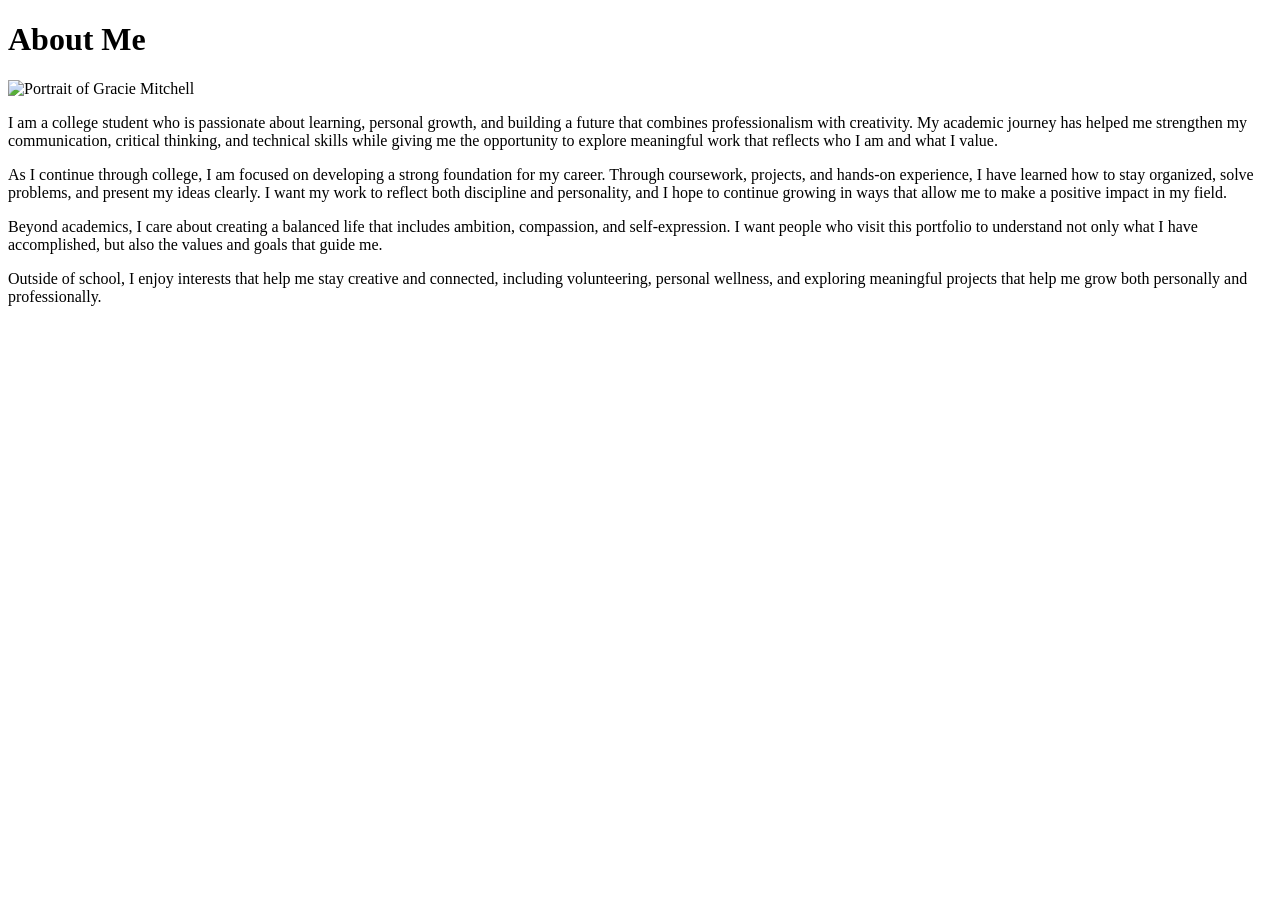
==== about.html @ e4f40985 "Create about.html" ====
<!DOCTYPE html>
<html lang="en">
<head>
  <meta charset="UTF-8">
  <meta name="viewport" content="width=device-width, initial-scale=1.0">
  <title>About | Gracie Mitchell</title>
  <link rel="icon" type="image/png" href="images/favicon.png">
  <link rel="stylesheet" href="style.css">
</head>
<body>
  <div id="header"></div>

  <main class="page-section container">
    <h1 class="page-title">About Me</h1>

    <section class="about-grid">
      <div class="about-img">
        <img src="images/profile.jpg" alt="Portrait of Gracie Mitchell">
      </div>

      <div class="card">
        <p>
          I am a college student who is passionate about learning, personal growth, and building a future that combines professionalism with creativity. My academic journey has helped me strengthen my communication, critical thinking, and technical skills while giving me the opportunity to explore meaningful work that reflects who I am and what I value.
        </p>

        <p>
          As I continue through college, I am focused on developing a strong foundation for my career. Through coursework, projects, and hands-on experience, I have learned how to stay organized, solve problems, and present my ideas clearly. I want my work to reflect both discipline and personality, and I hope to continue growing in ways that allow me to make a positive impact in my field.
        </p>

        <p>
          Beyond academics, I care about creating a balanced life that includes ambition, compassion, and self-expression. I want people who visit this portfolio to understand not only what I have accomplished, but also the values and goals that guide me.
        </p>

        <p>
          Outside of school, I enjoy interests that help me stay creative and connected, including volunteering, personal wellness, and exploring meaningful projects that help me grow both personally and professionally.
        </p>
      </div>
    </section>
  </main>

  <div id="footer"></div>
  <script src="script.js"></script>
</body>
</html>
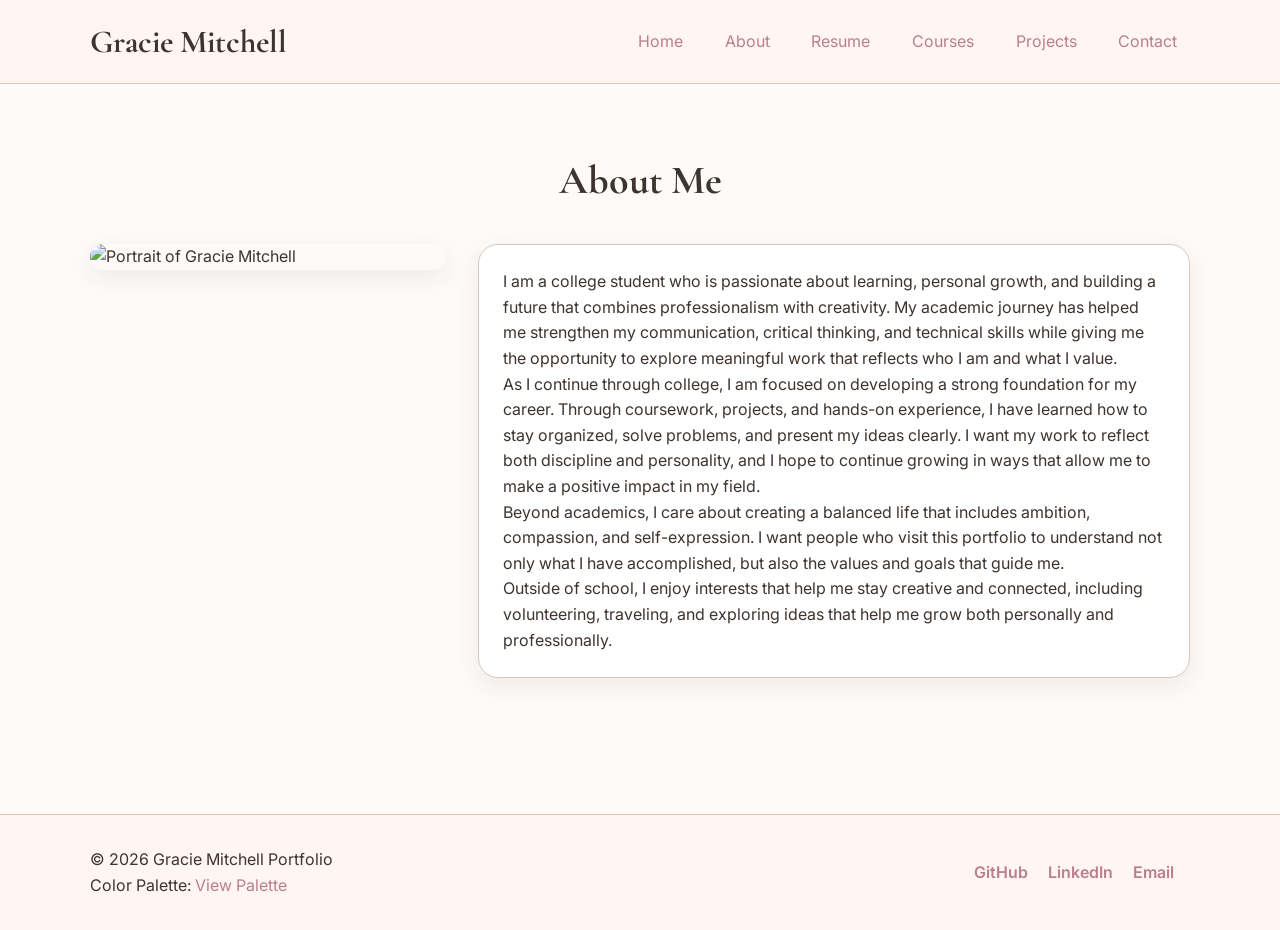
==== commit 172c9c25: "Update about.html" ====
--- a/about.html
+++ b/about.html
@@ -15,7 +15,7 @@
 
     <section class="about-grid">
       <div class="about-img">
-        <img src="images/profile.jpg" alt="Portrait of Gracie Mitchell">
+        <img src="profile.jpg" alt="Portrait of Gracie Mitchell">
       </div>
 
       <div class="card">
@@ -32,7 +32,7 @@
         </p>
 
         <p>
-          Outside of school, I enjoy interests that help me stay creative and connected, including volunteering, personal wellness, and exploring meaningful projects that help me grow both personally and professionally.
+          Outside of school, I enjoy interests that help me stay creative and connected, including volunteering, traveling, and exploring ideas that help me grow both personally and professionally.
         </p>
       </div>
     </section>
--- a/style.css
+++ b/style.css
@@ -0,0 +1,260 @@
+@import url('https://fonts.googleapis.com/css2?family=Cormorant+Garamond:wght@500;600;700&family=Inter:wght@300;400;500;600&display=swap');
+
+:root {
+  --bg: #fdfaf7;
+  --card: #fff6f2;
+  --text: #3d342f;
+  --accent: #d8a7b1;
+  --accent-dark: #b97f8d;
+  --soft: #edd6db;
+  --border: #d9c7c2;
+  --white: #ffffff;
+  --shadow: 0 8px 24px rgba(61, 52, 47, 0.08);
+}
+
+* {
+  margin: 0;
+  padding: 0;
+  box-sizing: border-box;
+}
+
+html {
+  scroll-behavior: smooth;
+}
+
+body {
+  background-color: var(--bg);
+  color: var(--text);
+  font-family: 'Inter', sans-serif;
+  line-height: 1.6;
+}
+
+img {
+  max-width: 100%;
+  display: block;
+}
+
+a {
+  color: var(--accent-dark);
+  text-decoration: none;
+}
+
+a:hover {
+  text-decoration: underline;
+}
+
+.container {
+  width: min(1100px, 90%);
+  margin: 0 auto;
+}
+
+.site-header {
+  background: rgba(255, 246, 242, 0.95);
+  border-bottom: 1px solid var(--border);
+  position: sticky;
+  top: 0;
+  z-index: 1000;
+  backdrop-filter: blur(10px);
+}
+
+.nav-wrapper {
+  display: flex;
+  justify-content: space-between;
+  align-items: center;
+  padding: 1rem 0;
+}
+
+.logo {
+  font-family: 'Cormorant Garamond', serif;
+  font-size: 2rem;
+  font-weight: 700;
+  color: var(--text);
+}
+
+.nav-links {
+  display: flex;
+  gap: 1rem;
+  flex-wrap: wrap;
+}
+
+.nav-links a {
+  padding: 0.5rem 0.8rem;
+  border-radius: 999px;
+  transition: 0.3s ease;
+}
+
+.nav-links a:hover,
+.nav-links a.active {
+  background-color: var(--soft);
+  text-decoration: none;
+}
+
+.hero {
+  min-height: 80vh;
+  display: grid;
+  place-items: center;
+  padding: 4rem 0;
+}
+
+.hero-card {
+  background: var(--white);
+  border: 1px solid var(--border);
+  border-radius: 24px;
+  box-shadow: var(--shadow);
+  padding: 2rem;
+  display: grid;
+  grid-template-columns: 1fr 1fr;
+  gap: 2rem;
+  align-items: center;
+}
+
+.hero-text h1,
+.page-title,
+.section-title {
+  font-family: 'Cormorant Garamond', serif;
+  color: var(--text);
+}
+
+.hero-text h1 {
+  font-size: 3rem;
+  margin-bottom: 0.8rem;
+}
+
+.hero-text p {
+  margin-bottom: 1rem;
+  font-size: 1.05rem;
+}
+
+.hero-img img,
+.about-img img {
+  border-radius: 20px;
+  box-shadow: var(--shadow);
+  object-fit: cover;
+}
+
+.btn {
+  display: inline-block;
+  background: var(--accent);
+  color: var(--text);
+  padding: 0.85rem 1.3rem;
+  border-radius: 999px;
+  font-weight: 600;
+  border: none;
+  cursor: pointer;
+  transition: 0.3s ease;
+}
+
+.btn:hover {
+  background: var(--accent-dark);
+  color: white;
+  text-decoration: none;
+}
+
+.page-section {
+  padding: 4rem 0;
+}
+
+.page-title {
+  font-size: 2.5rem;
+  text-align: center;
+  margin-bottom: 2rem;
+}
+
+.card {
+  background: var(--white);
+  border: 1px solid var(--border);
+  border-radius: 20px;
+  box-shadow: var(--shadow);
+  padding: 1.5rem;
+  margin-bottom: 1.5rem;
+}
+
+.about-grid,
+.contact-grid,
+.resume-box {
+  display: grid;
+  gap: 2rem;
+}
+
+.about-grid {
+  grid-template-columns: 1fr 2fr;
+  align-items: start;
+}
+
+.contact-grid {
+  grid-template-columns: 1fr 1fr;
+}
+
+input,
+textarea {
+  width: 100%;
+  padding: 0.9rem;
+  border: 1px solid var(--border);
+  border-radius: 14px;
+  font-family: inherit;
+  background: #fff;
+  margin-bottom: 1rem;
+}
+
+textarea {
+  min-height: 140px;
+  resize: vertical;
+}
+
+table {
+  width: 100%;
+  border-collapse: collapse;
+  margin-top: 1rem;
+  background: var(--white);
+  overflow: hidden;
+  border-radius: 16px;
+}
+
+th,
+td {
+  border: 1px solid var(--border);
+  padding: 0.85rem;
+  text-align: left;
+}
+
+th {
+  background: var(--soft);
+}
+
+.projects-grid {
+  display: grid;
+  grid-template-columns: repeat(2, 1fr);
+  gap: 1.5rem;
+}
+
+.project-card img {
+  border-radius: 16px;
+  margin-bottom: 1rem;
+}
+
+.site-footer {
+  background: var(--card);
+  border-top: 1px solid var(--border);
+  padding: 2rem 0;
+  margin-top: 3rem;
+}
+
+.footer-content {
+  display: flex;
+  justify-content: space-between;
+  gap: 1rem;
+  flex-wrap: wrap;
+  align-items: center;
+}
+
+.socials a {
+  margin-right: 1rem;
+  font-weight: 600;
+}
+
+.resume-frame {
+  width: 100%;
+  height: 700px;
+  border: 1px solid var(--border);
+  border-radius: 18px;
+}
